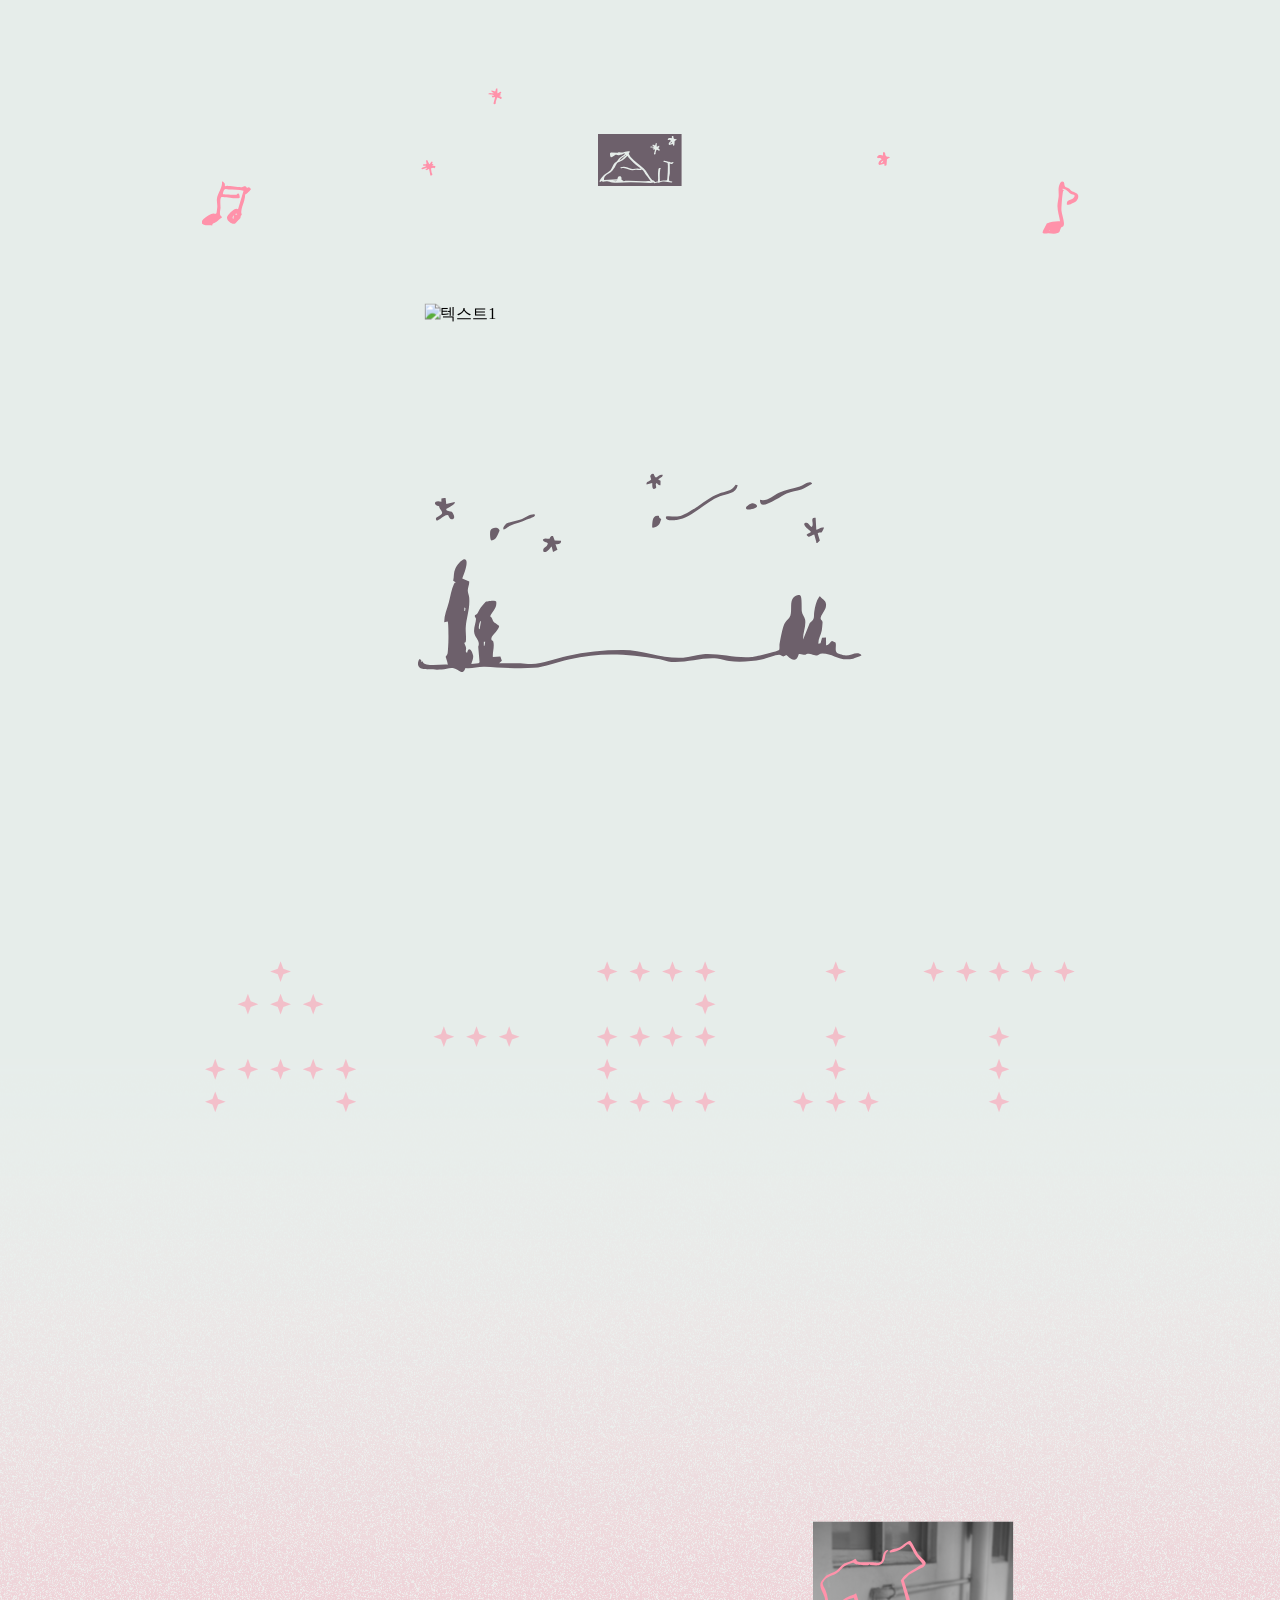
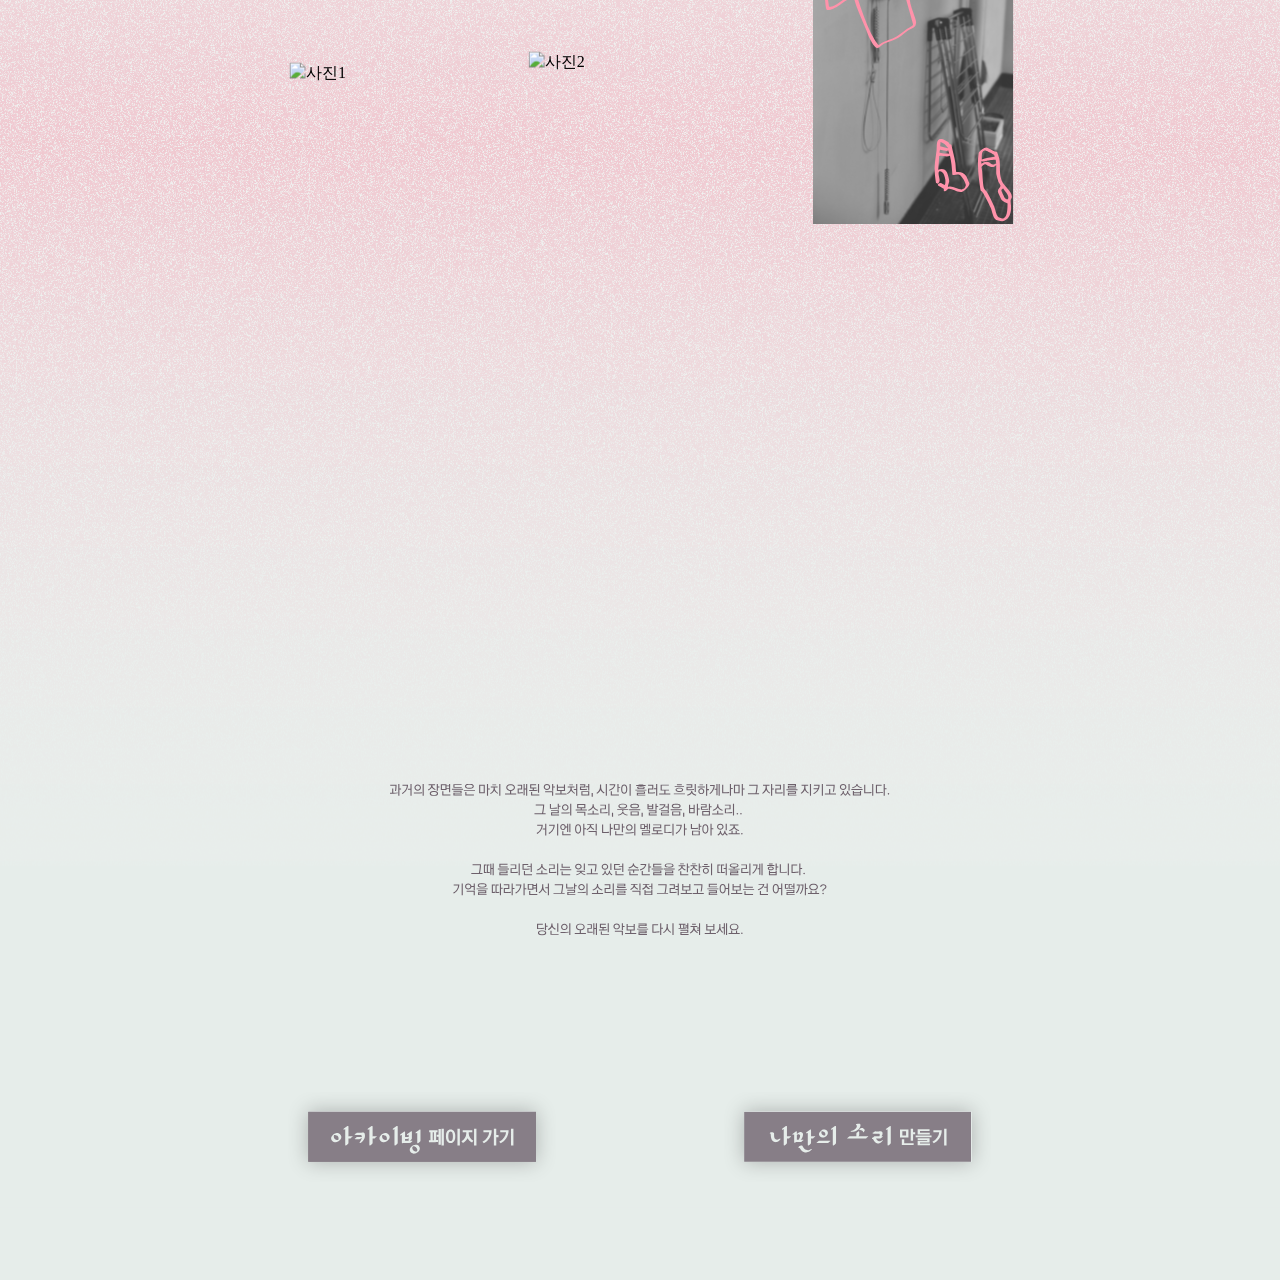
==== main.html @ 21caeb34 "최종" ====
<!DOCTYPE html>
<html lang="en">
<head>
    <meta charset="UTF-8">
    <meta name="viewport" content="width=device-width, initial-scale=1.0">
    <title>Main 2</title>
    <link rel="stylesheet" href="main.css" />
</head>
<body>
    <img src="element/Rectangle 8.svg" alt="배경" class="back">
    <!-- <img src="element/소개 페이지.png" alt="소개 페이지" class="intro"> -->
    <img src="element/배경 그라디언트.svg" alt="배경그라디" class="gradient">

    <img src="element/배경로고.svg" alt="배경로고" class="backlogo">
    <img src="element/부가요소.svg" alt="부가요소" class="sub">
    <img src="element/별보고이떠요.svg" alt="별" class="star">
    <img src="element/아지트 별.svg" alt="아지트" class="azit">

    <img src="element/이미지1.svg" alt="사진1" class="img1">
    <img src="element/이미지2.svg" alt="사진2" class="img2">
    <img src="element/이미지3.svg" alt="사진3" class="img3">

    <img src="element/어린 시절의 추억을 당신만의 소리로 만들어드립니다. 추억이 되어버린 과거는 현실 속의 이상으로 자리 잡아, 돌아가고 싶은 순간으로 기억됩니다. 내게 존재했던 그 때를 잠깐이.svg" alt="텍스트1" class="txt1">
    <img src="element/과거의 장면들은 마치 오래된 악보처럼, 시간이 흘러도 흐릿하게나마 그 자리를 지키고 있습니다. 그 날의 목소리, 웃음, 발걸음, 바람소리.. 거기엔 아직 나만의 멜로디가 남아 있죠. 그때.svg" alt="텍스트2" class="txt2">
    
    <div class="btn">
        <a href="archive.html">
            <img src="element/아카이빙 페이지 버튼.svg" alt="아카이빙" class="arc">
        </a>
        <a href="QA.html">
            <img src="element/질문 버튼.svg" alt="질문" class="q_a">
        </a>
    </div>
     
</body>
</html>
---- main.css ----
body {
  display: flex;
  width: 100vw;
  height: 100%;
  margin: 0;

  overflow-x: hidden;
  position: relative;
}

.intro {
  display: block;
  width: 100vw;
  height: 100%;
  margin: 0;

  overflow-x: hidden;
  position: relative;
}
.back {
  width: 100vw;            /* 화면 너비에 맞게 */
  height: 100%;
  object-fit: cover;       /* 비율 유지하며 꽉 채움 */
  z-index: -1;             /* 다른 요소 뒤로 */
}

.gradient {
  position: absolute;
  width: 100vw;
  height: auto;
  top: 60%;
  left: 50%;
  transform: translate(-50%, -50%);
  z-index: 0;  /* .back보다 위, 다른 요소보다 아래 */
}


.backlogo {
  position: absolute;
  width: 6.6vw;
  height: auto;
  top: 5.55%;
  left: 50%;
  transform: translate(-50%, -50%);
}

.sub {
  position: absolute;
  width: 68.5vw;
  height: auto;
  top: 5.6%;
  left: 50%;
  transform: translate(-50%, -50%);
}

.star {
  position: absolute;
  width: 34.7vw;
  height: auto;
  top: 19.9%;
  left: 50%;
  transform: translate(-50%, -50%);
}

.azit {
  position: absolute;
  width: 68vw;
  height: auto;
  top: 36%;
  left: 50%;
  transform: translate(-50%, -50%);
}

.img1 {
  position: absolute;
  width: 15.7vw;
  height: auto;
  top: 58.08%;
  left: 30.5%;
  transform: translate(-50%, -50%);
}

.img2 {
  position: absolute;
  width: 17.4vw;
  height: auto;
  top: 57.7%;
  left: 50%;
  transform: translate(-50%, -50%);
}

.img3 {
  position: absolute;
  width: 15.7vw;
  height: auto;
  top: 58.08%;
  left: 71.3%;
  transform: translate(-50%, -50%);
}

.txt1 {
  position: absolute;
  width: 33.5vw;
  height: auto;
  top: 10.9%;
  left: 49.9%;
  transform: translate(-50%, -50%);
}
.txt2 {
  position: absolute;
  width: 39.1vw;
  height: auto;
  bottom: 9.3%;
  left: 50%;
  transform: translate(-50%, -50%);
}

/* hover 시 살짝 커지는 효과 */
.btn {
  cursor: pointer;             /* 마우스 올리면 손가락 커서 */
  transition: transform 0.3s ease; /* hover 시 부드러운 효과 */
}

.arc {
  position: absolute;
  width: 21vw;
  height: auto;
  bottom: 1.8%;
  left: 33%;
  transform: translate(-50%, -50%);
}

.q_a {
  position: absolute;
  width: 21vw;
  height: auto;
  bottom: 1.8%;
  left: 67%;
  transform: translate(-50%, -50%);
}

.arc:hover,
.q_a:hover {
  transform: translate(-50%, -50%) scale(1.05);
}

/* ===== Global Scrollbar Style (메인 페이지 전체) ===== */

/* Chrome / Edge / Safari */
html::-webkit-scrollbar,
body::-webkit-scrollbar {
    width: 10px;                         /* 폭 조금 넉넉하게 */
}

html::-webkit-scrollbar-track,
body::-webkit-scrollbar-track {
    background: rgba(0, 0, 0, 0.03);     /* 아주 옅은 회색 (트랙) */
}

html::-webkit-scrollbar-thumb,
body::-webkit-scrollbar-thumb {
    background: rgba(109, 96, 107, 0.55); /* 진한 회보라 계열 */
    border-radius: 999px;                 /* 동글동글 */
}

html::-webkit-scrollbar-thumb:hover,
body::-webkit-scrollbar-thumb:hover {
    background: rgba(109, 96, 107, 0.8);  /* hover 시 더 진하게 */
}

/* Firefox */
* {
    scrollbar-width: thin;
    scrollbar-color: rgba(109, 96, 107, 0.55) rgba(0,0,0,0.03);
}
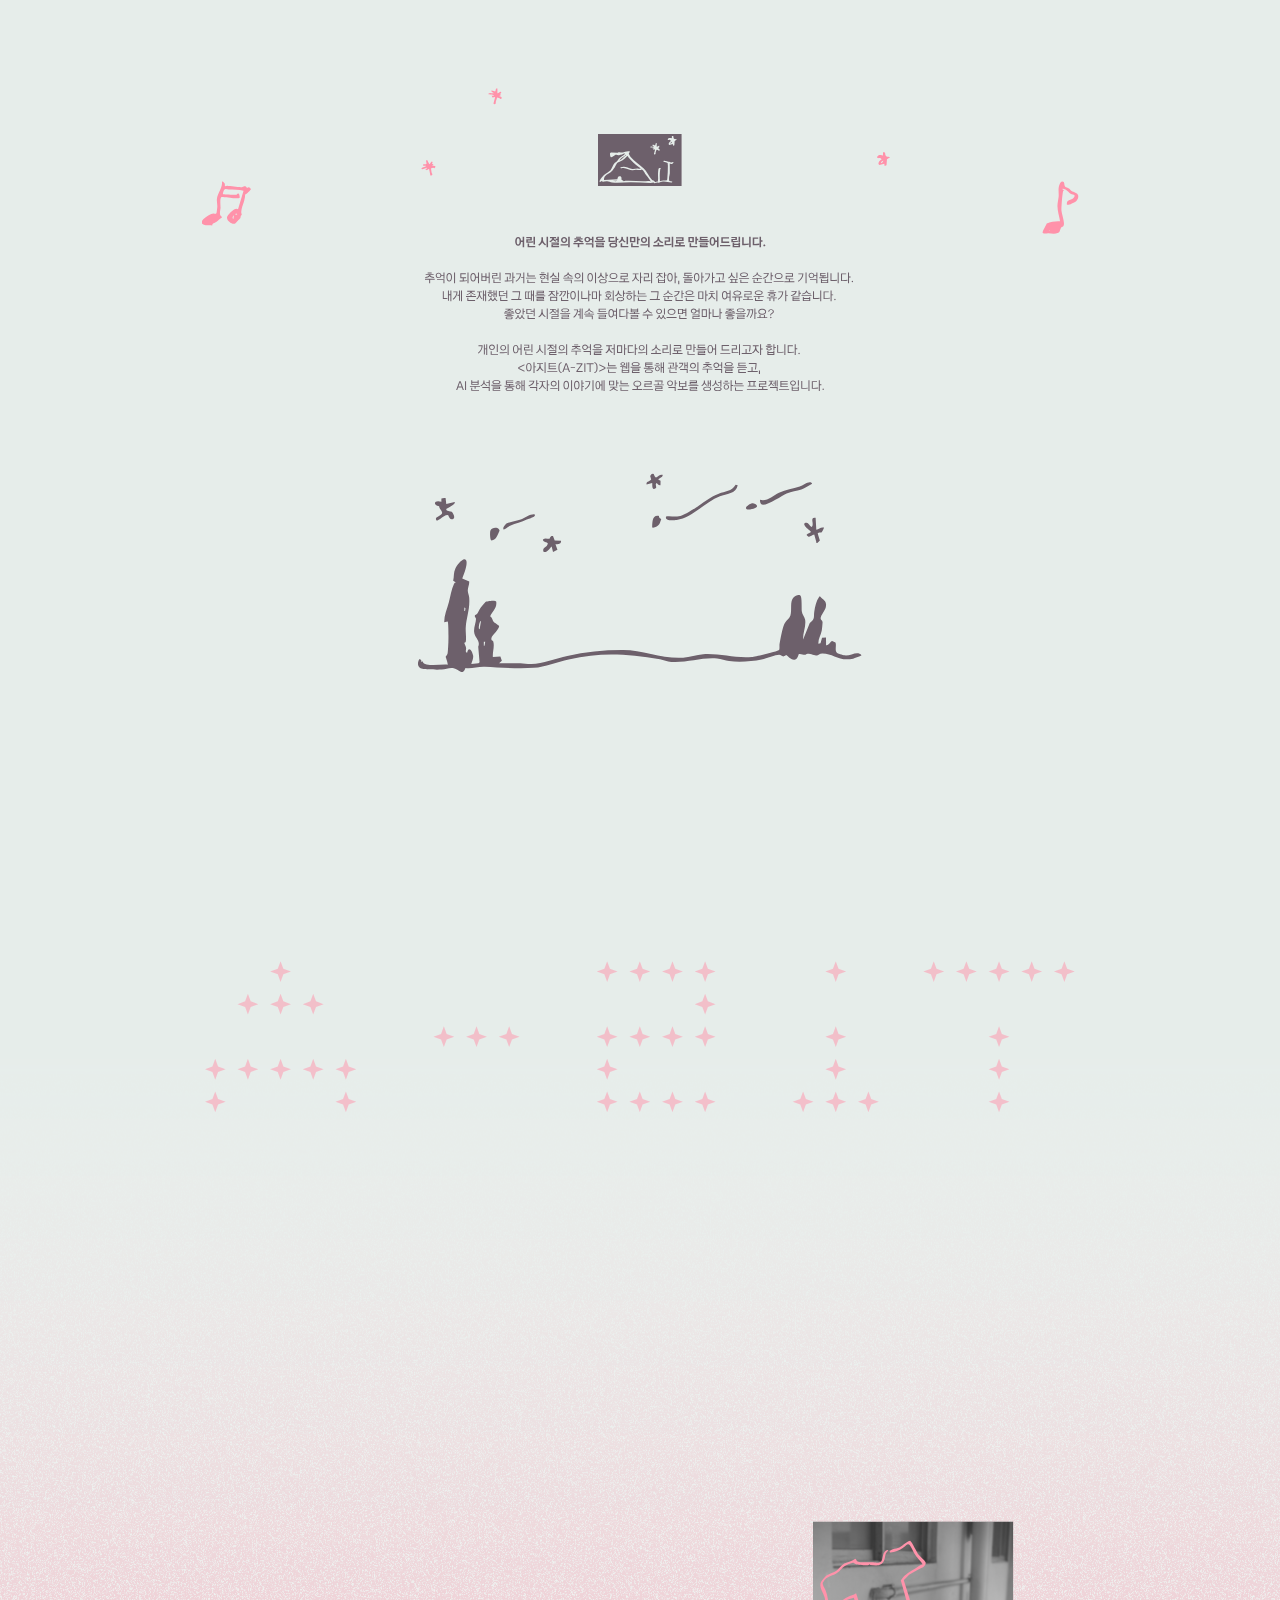
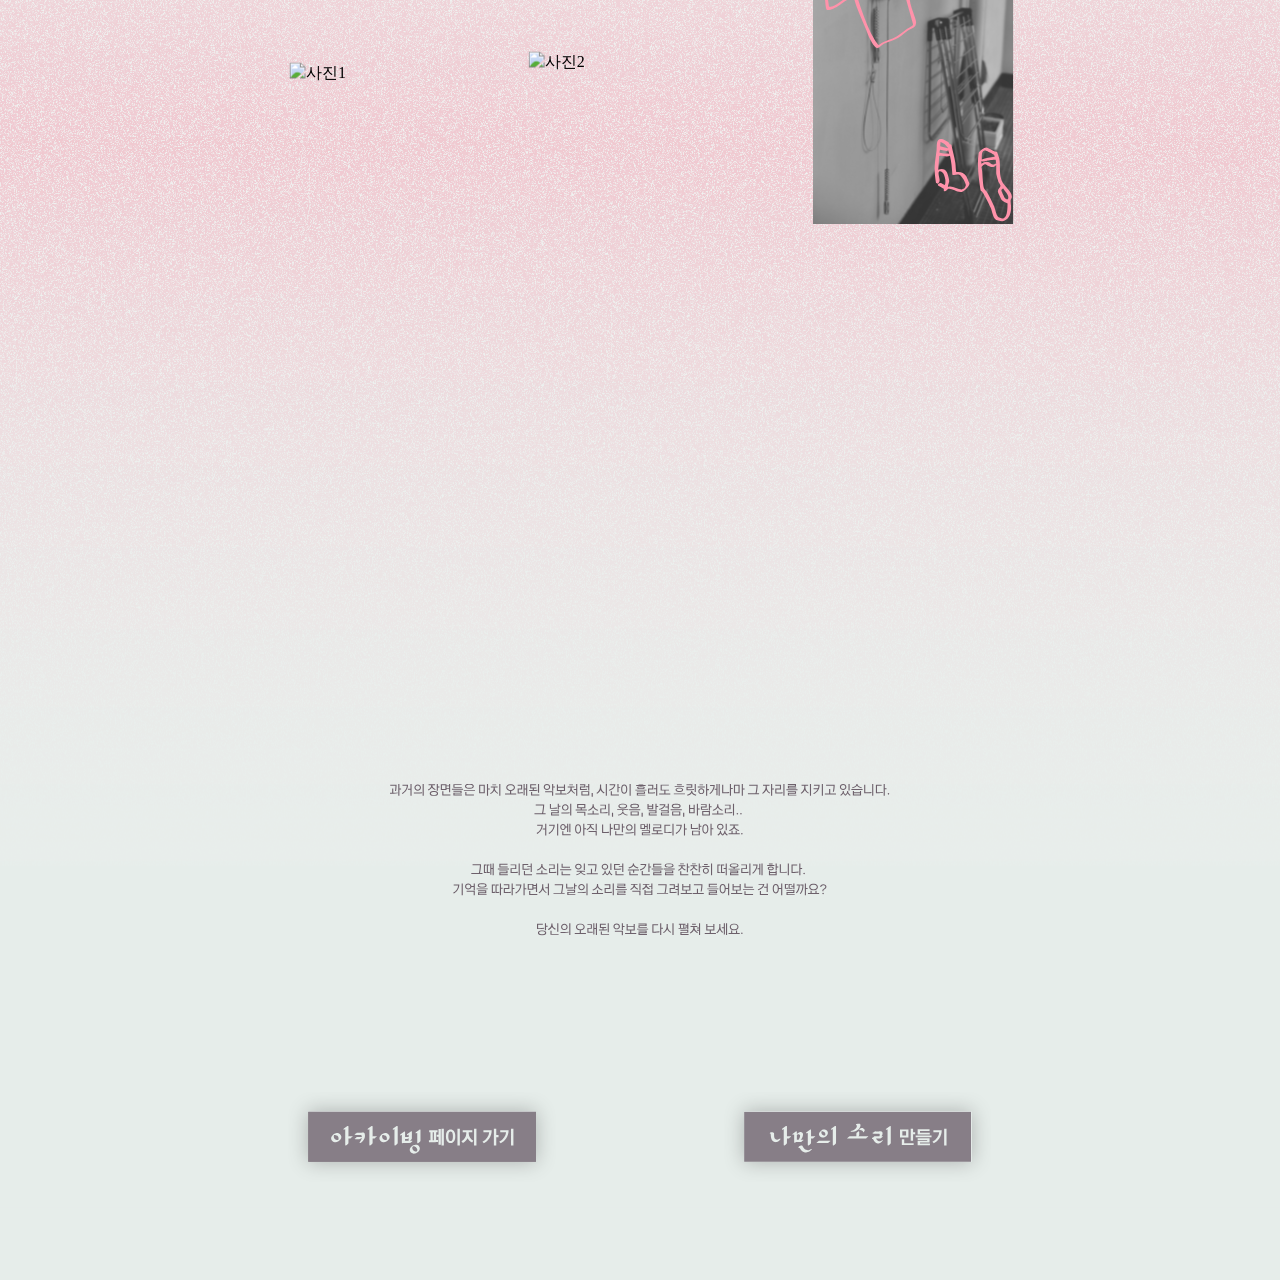
==== commit 58f47f37: "최종" ====
--- a/main.html
+++ b/main.html
@@ -20,7 +20,7 @@
     <img src="element/이미지2.svg" alt="사진2" class="img2">
     <img src="element/이미지3.svg" alt="사진3" class="img3">
 
-    <img src="element/어린 시절의 추억을 당신만의 소리로 만들어드립니다. 추억이 되어버린 과거는 현실 속의 이상으로 자리 잡아, 돌아가고 싶은 순간으로 기억됩니다. 내게 존재했던 그 때를 잠깐이.svg" alt="텍스트1" class="txt1">
+    <img src="element/어린 시절의 추억을 당신만의 소리로 만들어드립니다. 추억이 되어버린 과거는 현실 속의 이상으로 자리 잡아, 돌아가고 싶은 순간으로 기억됩니다. 내게 존재했던 그 때를 잠깐이나마 회.svg" alt="텍스트1" class="txt1">
     <img src="element/과거의 장면들은 마치 오래된 악보처럼, 시간이 흘러도 흐릿하게나마 그 자리를 지키고 있습니다. 그 날의 목소리, 웃음, 발걸음, 바람소리.. 거기엔 아직 나만의 멜로디가 남아 있죠. 그때.svg" alt="텍스트2" class="txt2">
     
     <div class="btn">
